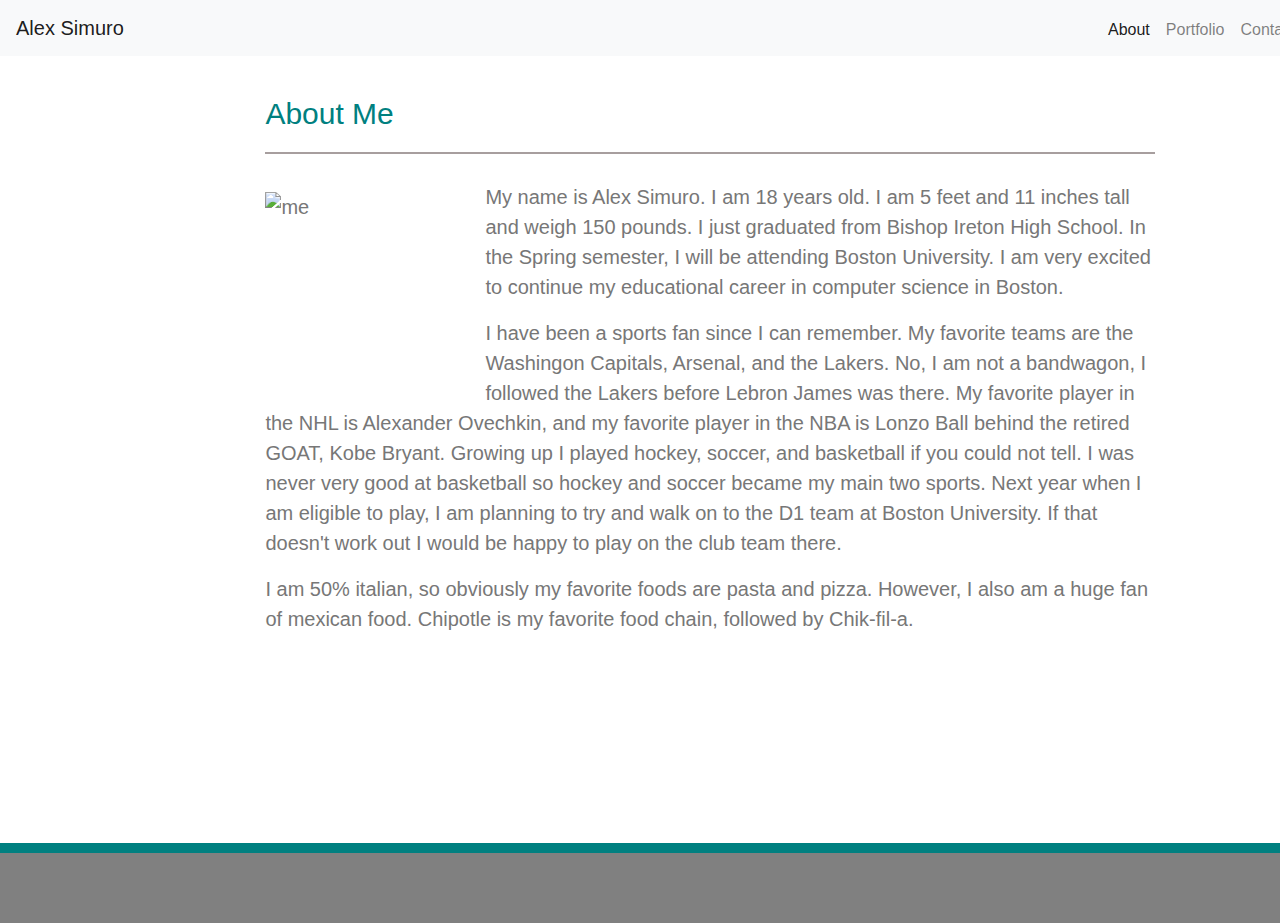
==== index.html @ 74d84649 "First edits on html. portfolio. and contact" ====
<!doctype html>
<html lang="en-us">
    <head>
            
            <meta charset="UTF-8">
            <title>My Portfolio</title>
        <link rel="stylesheet" href="https://stackpath.bootstrapcdn.com/bootstrap/4.3.1/css/bootstrap.min.css" integrity="sha384-ggOyR0iXCbMQv3Xipma34MD+dH/1fQ784/j6cY/iJTQUOhcWr7x9JvoRxT2MZw1T" crossorigin="anonymous">
        <link rel="stylesheet" type="text/css" href="style.css">
    </head>
    <style></style>
    <body>
        <nav class="navbar navbar-expand-lg navbar-light bg-light">
            <a class="navbar-brand" href="#">Alex Simuro</a>
            <button class="navbar-toggler" type="button" data-toggle="collapse" data-target="#navbarNavAltMarkup" aria-controls="navbarNavAltMarkup" aria-expanded="false" aria-label="Toggle navigation">
                <span class="navbar-toggler-icon"></span>
            </button>
            <div class="collapse navbar-collapse" id="navbarNavAltMarkup">
            <div class="navbar-nav">
                <a class="nav-item nav-link active" href="index.html">About <span class="sr-only">(current)</span></a> 
                <a class="nav-item nav-link" href="portfolio.html">Portfolio</a> 
                <a class="nav-item nav-link" href="contact.html">Contact</a> 
               
            </div>
            </div>
        </nav>
        <div class=text>
        <div class="container">
            <div class="row">
                <div class="col-12">
                    <h2>About Me</h2>
                </div>
            </div>
            <div class="row">
                <div class="col-12">
                    <img id="me" src="../Basic-Portfolio/assets/images/WIN_20190909_09_55_27_Pro.jpg" alt="me">
                    <p>My name is Alex Simuro. I am 18 years old. I am 5 feet and 11 inches tall and weigh 150 pounds. I just graduated from Bishop Ireton High School. In the Spring semester, I will be attending Boston University. I am very excited to continue my educational career in computer science in Boston.</p>
                    <p> I have been a sports fan since I can remember. My favorite teams are the Washingon Capitals, Arsenal, and the Lakers. No, I am not a bandwagon, I followed the Lakers before Lebron James was there. My favorite player in the NHL is Alexander Ovechkin, and my favorite player in the NBA is Lonzo Ball behind the retired GOAT, Kobe Bryant.
                        Growing up I played hockey, soccer, and basketball if you could not tell. I was never very good at basketball so hockey and soccer became my main two sports. Next year when I am eligible to play, I am planning to try and walk on to the D1 team at Boston University. If that doesn't work out I would be happy to play on the club team there.  </p>
                    <p>I am 50% italian, so obviously my favorite foods are pasta and pizza. However, I also am a huge fan of mexican food. Chipotle is my favorite food chain, followed by Chik-fil-a.  </p>
                </div>
            </div>
        </div>
        </div>
        <footer></footer>   
    </body>
</html>
---- style.css ----
.container{
margin-left: 0px;

}

footer{
    background: grey;
    border-top: 10px solid teal;
    clear:both;
    margin-top: 15%;
    height:80px;
}

.row{
    width:920px;
    margin-left: 0px;
    margin-left: 5px;
    margin-top: 20px;
    background-color:white;
}

#me{
    float:left;
    height: 200px;
    width: 200px;
    margin-top: 10px;
    margin-right: 20px;
    margin-bottom: 5px;
    object-fit:cover;
    object-position: center;
}

.navbar-nav{
overflow: hidden;
  position: absolute;
  top: 10px;
  left:1100px;
}

h2{
    color:teal;
    clear:both;
    background: white;
    padding:20px 0px 20px 0px;
    border-bottom: 2px solid rgb(167, 158, 158);
    font-size:30px;
}

body{
    font-family: 'Arial', 'Helvetica Neue', Helvetica, sans-serif;
    background-image: url('../Basic-Portfolio/assets/images/trees.png'); 
    background-repeat: repeat; 
    border-color: #ddd;
    color: #777;
}

.text{
    background: white;
    margin-left: 18%;
    width: 960px;
    height: 575px;
    font-size: 20px;
}

.btn{
    background:teal;
    margin-bottom: 20px;
    width: 100px;
    height:50px;
    font-size: 15px;
    color:white;
}

.pic{
    width:200px;
    height:200px;
    z-index:1;
    object-fit:cover;
    object-position: center;
    overflow:auto;
    }

    .gridLabel{
        position: absolute;
        z-index: 2;
        margin: 0 auto;
        left:20;
        right: 20;        
        text-align: center;
        top: 70%;
        background: teal;
        font-family: Arial,sans-serif;
        color: #fff;
        width: 200px;
        padding: 10px;
        font-size: 15px;
    }
.text2{
    background: white;
    margin-left: 18%;
    width: 960px;
    height: 775px;
    font-size: 20px;
}
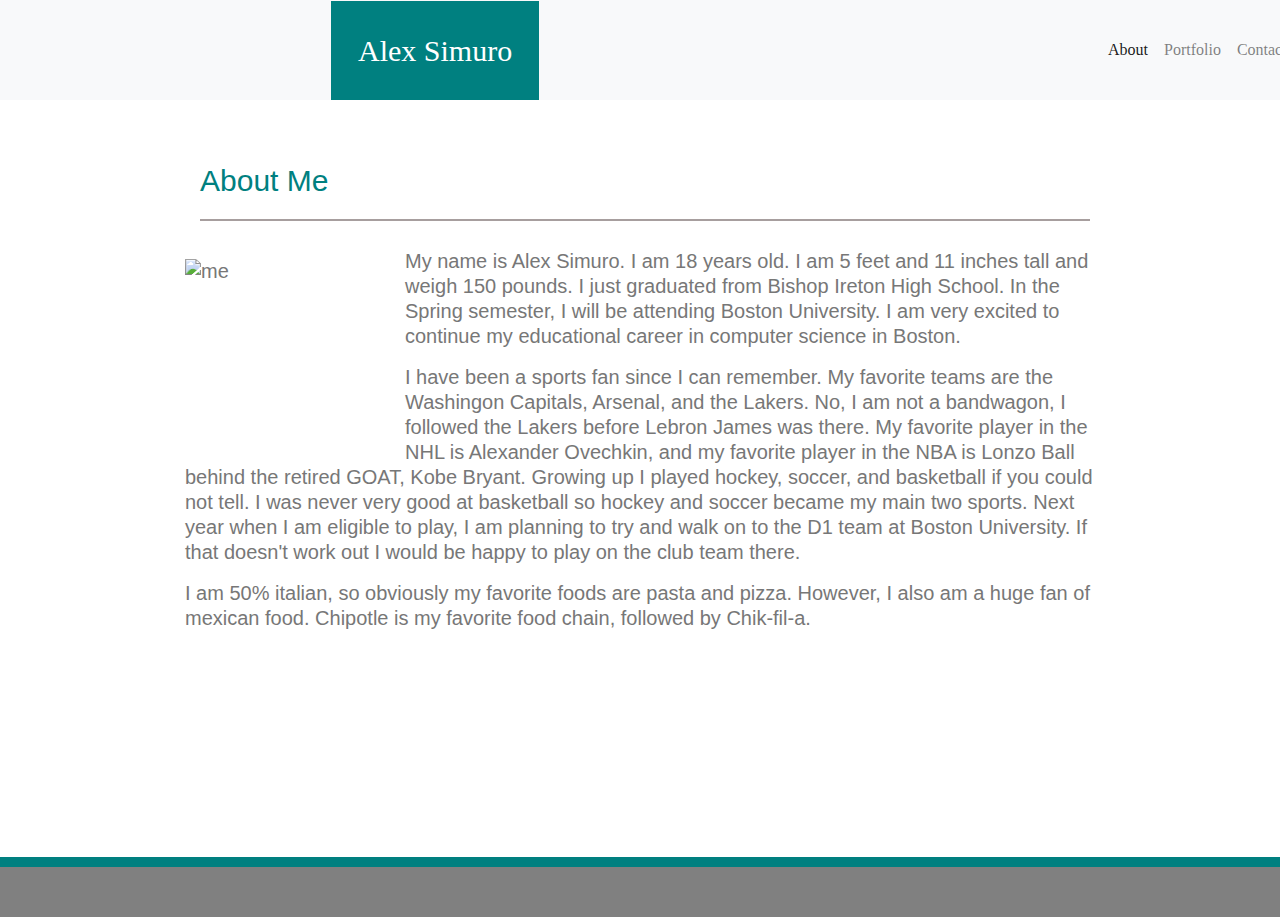
==== commit aa12ba2d: "responsive" ====
--- a/index.html
+++ b/index.html
@@ -10,7 +10,7 @@
     <style></style>
     <body>
         <nav class="navbar navbar-expand-lg navbar-light bg-light">
-            <a class="navbar-brand" href="#">Alex Simuro</a>
+            <a class="navbar-brand">Alex Simuro</a>
             <button class="navbar-toggler" type="button" data-toggle="collapse" data-target="#navbarNavAltMarkup" aria-controls="navbarNavAltMarkup" aria-expanded="false" aria-label="Toggle navigation">
                 <span class="navbar-toggler-icon"></span>
             </button>
@@ -23,7 +23,7 @@
             </div>
             </div>
         </nav>
-        <div class=text>
+        <!-- <div class=text> -->
         <div class="container">
             <div class="row">
                 <div class="col-12">
@@ -31,7 +31,7 @@
                 </div>
             </div>
             <div class="row">
-                <div class="col-12">
+                <div class="col-xs-3 col-m-12">
                     <img id="me" src="../Basic-Portfolio/assets/images/WIN_20190909_09_55_27_Pro.jpg" alt="me">
                     <p>My name is Alex Simuro. I am 18 years old. I am 5 feet and 11 inches tall and weigh 150 pounds. I just graduated from Bishop Ireton High School. In the Spring semester, I will be attending Boston University. I am very excited to continue my educational career in computer science in Boston.</p>
                     <p> I have been a sports fan since I can remember. My favorite teams are the Washingon Capitals, Arsenal, and the Lakers. No, I am not a bandwagon, I followed the Lakers before Lebron James was there. My favorite player in the NHL is Alexander Ovechkin, and my favorite player in the NBA is Lonzo Ball behind the retired GOAT, Kobe Bryant.
@@ -40,7 +40,7 @@
                 </div>
             </div>
         </div>
-        </div>
-        <footer></footer>   
+        <!-- </div> -->
+        <footer>   
     </body>
 </html>--- a/style.css
+++ b/style.css
@@ -1,5 +1,14 @@
 .container{
-margin-left: 0px;
+padding: 15px;
+background: white;
+width: 960px;
+height: 545px;
+font-size: 20px;
+line-height:25px;
+padding: 10px 20px 5px 20px;
+margin-top:20px;
+overflow:auto; 
+align-content:center;
 
 }
 
@@ -8,7 +17,7 @@
     border-top: 10px solid teal;
     clear:both;
     margin-top: 15%;
-    height:80px;
+    height:60px;
 }
 
 .row{
@@ -17,6 +26,7 @@
     margin-left: 5px;
     margin-top: 20px;
     background-color:white;
+    width: 100%;
 }
 
 #me{
@@ -33,15 +43,16 @@
 .navbar-nav{
 overflow: hidden;
   position: absolute;
-  top: 10px;
+  top: 30px;
   left:1100px;
+  font-family: 'Georgia', Times, "Times New Roman", serif;
 }
 
 h2{
     color:teal;
     clear:both;
     background: white;
-    padding:20px 0px 20px 0px;
+    padding:0px 0px 20px 0px;
     border-bottom: 2px solid rgb(167, 158, 158);
     font-size:30px;
 }
@@ -52,14 +63,6 @@
     background-repeat: repeat; 
     border-color: #ddd;
     color: #777;
-}
-
-.text{
-    background: white;
-    margin-left: 18%;
-    width: 960px;
-    height: 575px;
-    font-size: 20px;
 }
 
 .btn{
@@ -101,4 +104,23 @@
     width: 960px;
     height: 775px;
     font-size: 20px;
-}+}
+
+  .navbar{
+      height:100px;
+      background:white;
+      background: #ffffff;
+      border-color: #ccc;
+      font-family: 'Georgia', Times, "Times New Roman", serif;
+      color:white;
+  }
+
+  .navbar-brand{
+    margin-left: 315px;
+    background: teal;
+    padding:27px;
+    font-size: 30px;
+    color:white;
+    font-family: 'Georgia', Times, "Times New Roman", serif;
+
+  }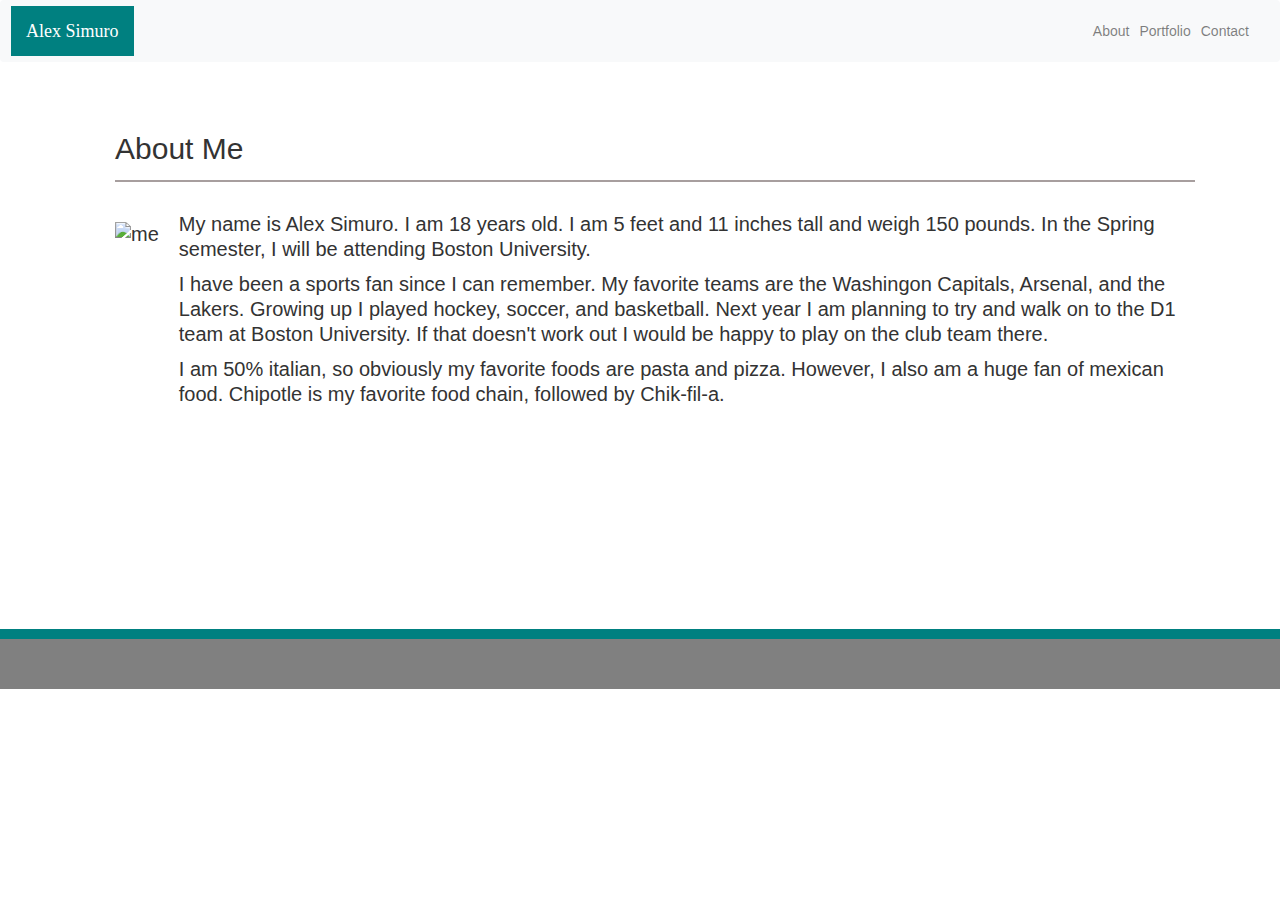
==== commit 8f200be0: "Finsih. couldnt figure out navbar responsiveness" ====
--- a/index.html
+++ b/index.html
@@ -6,24 +6,32 @@
             <title>My Portfolio</title>
         <link rel="stylesheet" href="https://stackpath.bootstrapcdn.com/bootstrap/4.3.1/css/bootstrap.min.css" integrity="sha384-ggOyR0iXCbMQv3Xipma34MD+dH/1fQ784/j6cY/iJTQUOhcWr7x9JvoRxT2MZw1T" crossorigin="anonymous">
         <link rel="stylesheet" type="text/css" href="style.css">
+        <meta name="viewport" content="width=device-width, initial-scale=1">
+        <meta name="viewport" content="width=device-width, initial-scale=1">
+        <link rel="stylesheet" href="https://maxcdn.bootstrapcdn.com/bootstrap/3.4.0/css/bootstrap.min.css">
+        <script src="https://ajax.googleapis.com/ajax/libs/jquery/3.4.1/jquery.min.js"></script>
+        <script src="https://maxcdn.bootstrapcdn.com/bootstrap/3.4.0/js/bootstrap.min.js"></script>
     </head>
     <style></style>
     <body>
-        <nav class="navbar navbar-expand-lg navbar-light bg-light">
-            <a class="navbar-brand">Alex Simuro</a>
-            <button class="navbar-toggler" type="button" data-toggle="collapse" data-target="#navbarNavAltMarkup" aria-controls="navbarNavAltMarkup" aria-expanded="false" aria-label="Toggle navigation">
-                <span class="navbar-toggler-icon"></span>
-            </button>
-            <div class="collapse navbar-collapse" id="navbarNavAltMarkup">
-            <div class="navbar-nav">
-                <a class="nav-item nav-link active" href="index.html">About <span class="sr-only">(current)</span></a> 
-                <a class="nav-item nav-link" href="portfolio.html">Portfolio</a> 
-                <a class="nav-item nav-link" href="contact.html">Contact</a> 
                
-            </div>
-            </div>
-        </nav>
-        <!-- <div class=text> -->
+            <nav class="navbar navbar-expand-lg navbar-light bg-light">
+                    <a class="navbar-brand">Alex Simuro</a>
+                     <div class="collapse navbar-collapse" id="navbarNav">
+                            <ul class="nav navbar-nav ml-auto w-100 justify-content-end">
+                                    <li class="nav-item">
+                                        <a class="nav-link" href="index.html">About</a>
+                                    </li>
+                                    <li class="nav-item">
+                                        <a class="nav-link" href="portfolio.html"> Portfolio</a>
+                                    </li>
+                                    <li class="nav-item">
+                                        <a class="nav-link" href="contact.html"> Contact</a>
+                                    </li>
+                                </ul>
+                </div>
+              </nav>
+
         <div class="container">
             <div class="row">
                 <div class="col-12">
@@ -31,16 +39,18 @@
                 </div>
             </div>
             <div class="row">
-                <div class="col-xs-3 col-m-12">
+                <div class="col-xs-12 col-sm-12 col-m-12">
                     <img id="me" src="../Basic-Portfolio/assets/images/WIN_20190909_09_55_27_Pro.jpg" alt="me">
-                    <p>My name is Alex Simuro. I am 18 years old. I am 5 feet and 11 inches tall and weigh 150 pounds. I just graduated from Bishop Ireton High School. In the Spring semester, I will be attending Boston University. I am very excited to continue my educational career in computer science in Boston.</p>
-                    <p> I have been a sports fan since I can remember. My favorite teams are the Washingon Capitals, Arsenal, and the Lakers. No, I am not a bandwagon, I followed the Lakers before Lebron James was there. My favorite player in the NHL is Alexander Ovechkin, and my favorite player in the NBA is Lonzo Ball behind the retired GOAT, Kobe Bryant.
-                        Growing up I played hockey, soccer, and basketball if you could not tell. I was never very good at basketball so hockey and soccer became my main two sports. Next year when I am eligible to play, I am planning to try and walk on to the D1 team at Boston University. If that doesn't work out I would be happy to play on the club team there.  </p>
+                    <p>My name is Alex Simuro. I am 18 years old. I am 5 feet and 11 inches tall and weigh 150 pounds. In the Spring semester, I will be attending Boston University.</p>
+                    <p> I have been a sports fan since I can remember. My favorite teams are the Washingon Capitals, Arsenal, and the Lakers. Growing up I played hockey, soccer, and basketball. Next year I am planning to try and walk on to the D1 team at Boston University. If that doesn't work out I would be happy to play on the club team there.  </p>
                     <p>I am 50% italian, so obviously my favorite foods are pasta and pizza. However, I also am a huge fan of mexican food. Chipotle is my favorite food chain, followed by Chik-fil-a.  </p>
-                </div>
             </div>
         </div>
-        <!-- </div> -->
-        <footer>   
+        </div>
+        
+      
+        
+        
+        <footer></footer> 
     </body>
 </html>--- a/style.css
+++ b/style.css
@@ -1,14 +1,12 @@
-.container{
-padding: 15px;
+.container{ 
 background: white;
-width: 960px;
-height: 545px;
 font-size: 20px;
 line-height:25px;
-padding: 10px 20px 5px 20px;
+padding: 10px 10px 5px 20px;
 margin-top:20px;
 overflow:auto; 
-align-content:center;
+
+
 
 }
 
@@ -21,38 +19,37 @@
 }
 
 .row{
-    width:920px;
-    margin-left: 0px;
+
     margin-left: 5px;
+    margin-right: 5px;
     margin-top: 20px;
     background-color:white;
-    width: 100%;
+    width:100%;
+    float:right;
 }
 
 #me{
     float:left;
-    height: 200px;
-    width: 200px;
+     height: 200px;
+    max-width: 100%; 
     margin-top: 10px;
     margin-right: 20px;
-    margin-bottom: 5px;
+    margin-bottom: 10px;
     object-fit:cover;
     object-position: center;
 }
 
-.navbar-nav{
-overflow: hidden;
-  position: absolute;
-  top: 30px;
-  left:1100px;
-  font-family: 'Georgia', Times, "Times New Roman", serif;
+form{
+    height:auto;
+    max-width: 100%;
 }
+
 
 h2{
     color:teal;
     clear:both;
     background: white;
-    padding:0px 0px 20px 0px;
+    padding:0px 0px 15px 0px;
     border-bottom: 2px solid rgb(167, 158, 158);
     font-size:30px;
 }
@@ -75,52 +72,67 @@
 }
 
 .pic{
-    width:200px;
-    height:200px;
+    max-width: 100%;
+    height:400px;
     z-index:1;
     object-fit:cover;
     object-position: center;
     overflow:auto;
+    padding:5px;
     }
 
     .gridLabel{
         position: absolute;
-        z-index: 2;
-        margin: 0 auto;
-        left:20;
-        right: 20;        
+        z-index: 2;        
         text-align: center;
         top: 70%;
         background: teal;
         font-family: Arial,sans-serif;
         color: #fff;
-        width: 200px;
+        width: 94%;
         padding: 10px;
         font-size: 15px;
+        height:auto;
     }
-.text2{
-    background: white;
-    margin-left: 18%;
-    width: 960px;
-    height: 775px;
-    font-size: 20px;
-}
+
 
   .navbar{
-      height:100px;
+      /* height:100px;
       background:white;
-      background: #ffffff;
+      /* background: #ffffff; 
       border-color: #ccc;
       font-family: 'Georgia', Times, "Times New Roman", serif;
+      color:white; */
+      position: static;
       color:white;
   }
 
-  .navbar-brand{
-    margin-left: 315px;
+   .navbar-brand{
     background: teal;
-    padding:27px;
+    padding:25px 60px 25px 60px;
     font-size: 30px;
-    color:white;
     font-family: 'Georgia', Times, "Times New Roman", serif;
+   }
 
-  }+  a:link {
+    text-decoration: none;
+    color: grey
+}  
+
+  a:visited {
+    color: rgb(163, 159, 160);
+    background-color: transparent;
+     text-decoration: none; 
+  }
+  
+  a:hover {
+    color: rgb(70, 69, 69);
+    background-color: transparent;
+    text-decoration: none;
+  }
+  
+  a:active {
+    color: rgb(82, 82, 82);
+    background-color: transparent;
+    text-decoration: none;
+  }
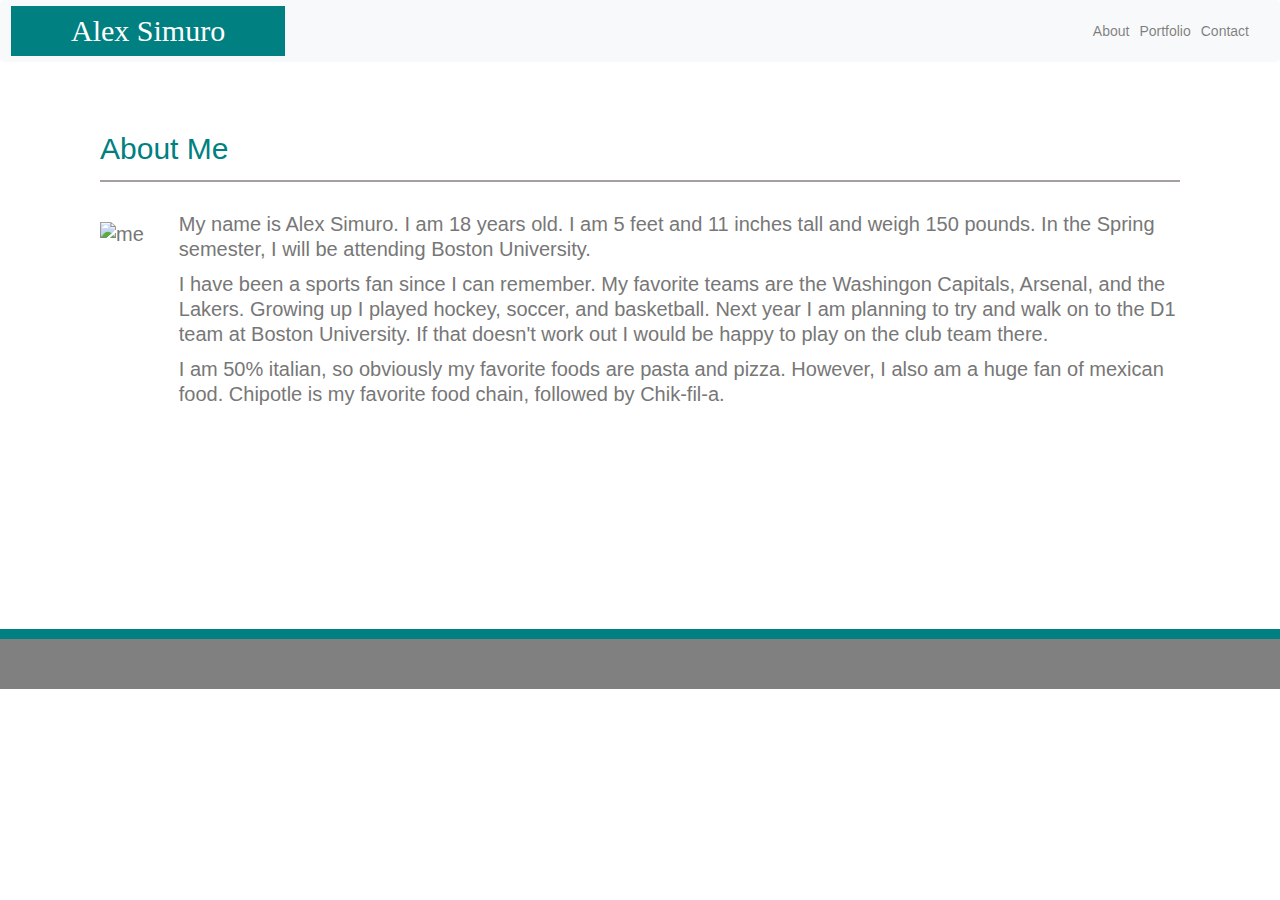
==== commit 5da6fc5d: "final css edits" ====
--- a/index.html
+++ b/index.html
@@ -5,12 +5,13 @@
             <meta charset="UTF-8">
             <title>My Portfolio</title>
         <link rel="stylesheet" href="https://stackpath.bootstrapcdn.com/bootstrap/4.3.1/css/bootstrap.min.css" integrity="sha384-ggOyR0iXCbMQv3Xipma34MD+dH/1fQ784/j6cY/iJTQUOhcWr7x9JvoRxT2MZw1T" crossorigin="anonymous">
-        <link rel="stylesheet" type="text/css" href="style.css">
         <meta name="viewport" content="width=device-width, initial-scale=1">
         <meta name="viewport" content="width=device-width, initial-scale=1">
         <link rel="stylesheet" href="https://maxcdn.bootstrapcdn.com/bootstrap/3.4.0/css/bootstrap.min.css">
         <script src="https://ajax.googleapis.com/ajax/libs/jquery/3.4.1/jquery.min.js"></script>
         <script src="https://maxcdn.bootstrapcdn.com/bootstrap/3.4.0/js/bootstrap.min.js"></script>
+        <link rel="stylesheet" type="text/css" href="style.css">
+
     </head>
     <style></style>
     <body>
--- a/style.css
+++ b/style.css
@@ -33,7 +33,7 @@
      height: 200px;
     max-width: 100%; 
     margin-top: 10px;
-    margin-right: 20px;
+    margin-right: 35px;
     margin-bottom: 10px;
     object-fit:cover;
     object-position: center;
@@ -97,21 +97,20 @@
 
 
   .navbar{
-      /* height:100px;
-      background:white;
-      /* background: #ffffff; 
-      border-color: #ccc;
-      font-family: 'Georgia', Times, "Times New Roman", serif;
-      color:white; */
+
       position: static;
       color:white;
   }
 
    .navbar-brand{
     background: teal;
-    padding:25px 60px 25px 60px;
+    padding:15px 60px 25px 60px;
     font-size: 30px;
     font-family: 'Georgia', Times, "Times New Roman", serif;
+   }
+
+   form{
+       color:#777
    }
 
   a:link {
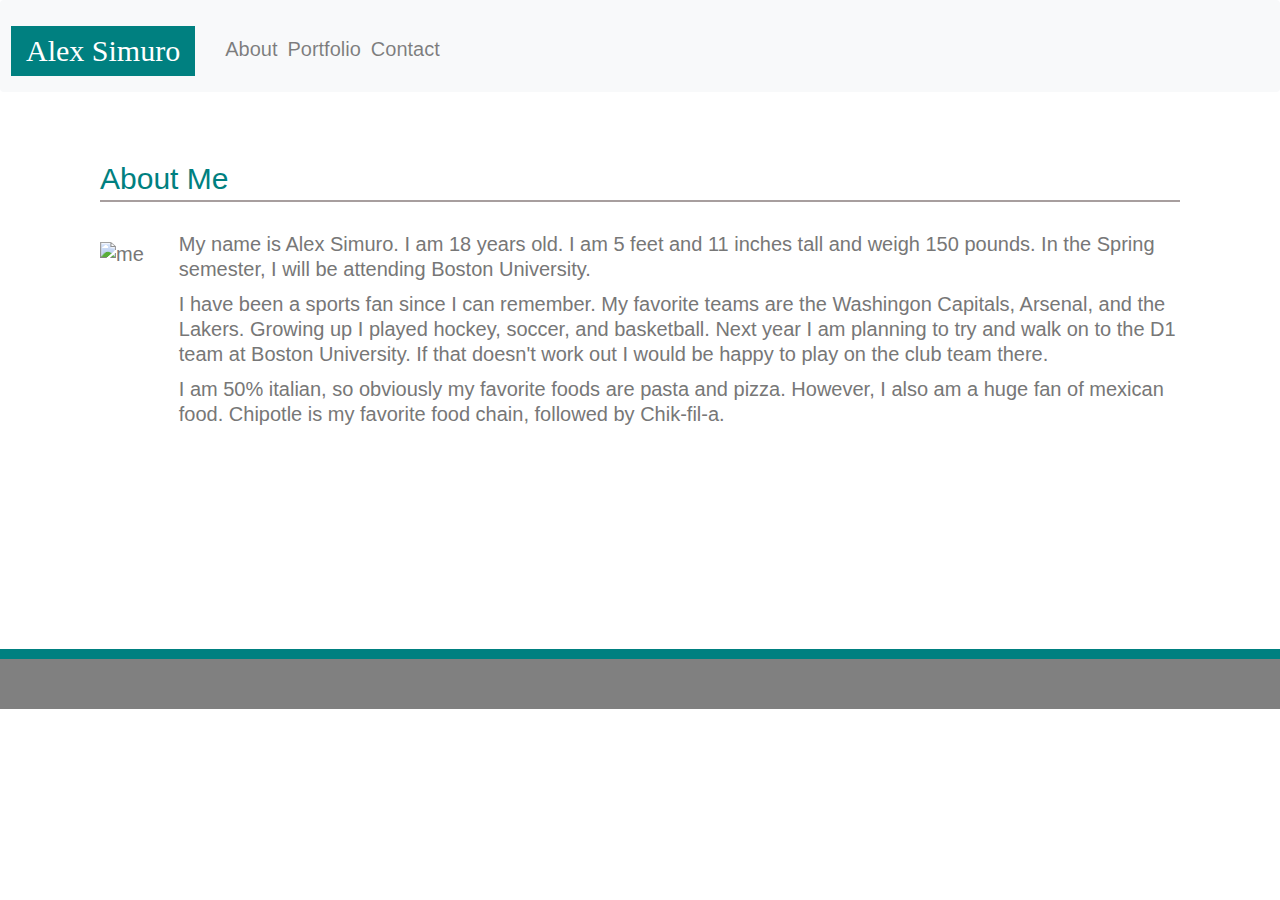
==== commit ac6cc8b0: "updated" ====
--- a/index.html
+++ b/index.html
@@ -16,20 +16,23 @@
     <style></style>
     <body>
                
-            <nav class="navbar navbar-expand-lg navbar-light bg-light">
-                    <a class="navbar-brand">Alex Simuro</a>
-                     <div class="collapse navbar-collapse" id="navbarNav">
-                            <ul class="nav navbar-nav ml-auto w-100 justify-content-end">
-                                    <li class="nav-item">
-                                        <a class="nav-link" href="index.html">About</a>
-                                    </li>
-                                    <li class="nav-item">
-                                        <a class="nav-link" href="portfolio.html"> Portfolio</a>
-                                    </li>
-                                    <li class="nav-item">
-                                        <a class="nav-link" href="contact.html"> Contact</a>
-                                    </li>
-                                </ul>
+              <nav class="navbar navbar-expand-lg navbar-light bg-light">
+                <h1 class="navbar-brand" id="name">Alex Simuro</h1>
+                <button class="navbar-toggler" type="button" data-toggle="collapse" data-target="#navbarNavDropdown" aria-controls="navbarNavDropdown" aria-expanded="false" aria-label="Toggle navigation">
+                  <span class="navbar-toggler-icon"></span>
+                </button>
+                <div class="collapse navbar-collapse" id="navbarNavDropdown">
+                  <ul class="navbar-nav">
+                    <li class="nav-item">
+                      <a class="nav-link" href="index.html">About</a>
+                    </li>
+                    <li class="nav-item">
+                      <a class="nav-link" href="portfolio.html">Portfolio</a>
+                    </li>
+                    <li class="nav-item">
+                      <a class="nav-link" href="contact.html">Contact</a>
+                    </li>
+                  </ul>
                 </div>
               </nav>
 
--- a/style.css
+++ b/style.css
@@ -49,7 +49,7 @@
     color:teal;
     clear:both;
     background: white;
-    padding:0px 0px 15px 0px;
+    padding:0px 0px 5px 0px;
     border-bottom: 2px solid rgb(167, 158, 158);
     font-size:30px;
 }
@@ -82,31 +82,37 @@
     }
 
     .gridLabel{
-        position: absolute;
         z-index: 2;        
         text-align: center;
-        top: 70%;
-        background: teal;
+        top: 85%;
         font-family: Arial,sans-serif;
         color: #fff;
-        width: 94%;
-        padding: 10px;
-        font-size: 15px;
+        font-size: 25px;
         height:auto;
+        background:teal;
+        border:3px solid black;
     }
-
+.label:link{
+    color:white;
+}
+.label:hover{
+    font-weight: 900;
+}
 
   .navbar{
 
       position: static;
       color:white;
   }
+  #name{
+      color:white;
+  }
 
    .navbar-brand{
     background: teal;
-    padding:15px 60px 25px 60px;
     font-size: 30px;
     font-family: 'Georgia', Times, "Times New Roman", serif;
+    color: white;
    }
 
    form{
@@ -115,23 +121,15 @@
 
   a:link {
     text-decoration: none;
-    color: grey
+    color: grey;
+    font-size:20px;
+    margin-top:5px;
 }  
-
-  a:visited {
-    color: rgb(163, 159, 160);
-    background-color: transparent;
-     text-decoration: none; 
-  }
   
   a:hover {
-    color: rgb(70, 69, 69);
+    color: rgb(12, 7, 7);
     background-color: transparent;
     text-decoration: none;
   }
   
-  a:active {
-    color: rgb(82, 82, 82);
-    background-color: transparent;
-    text-decoration: none;
-  }
+
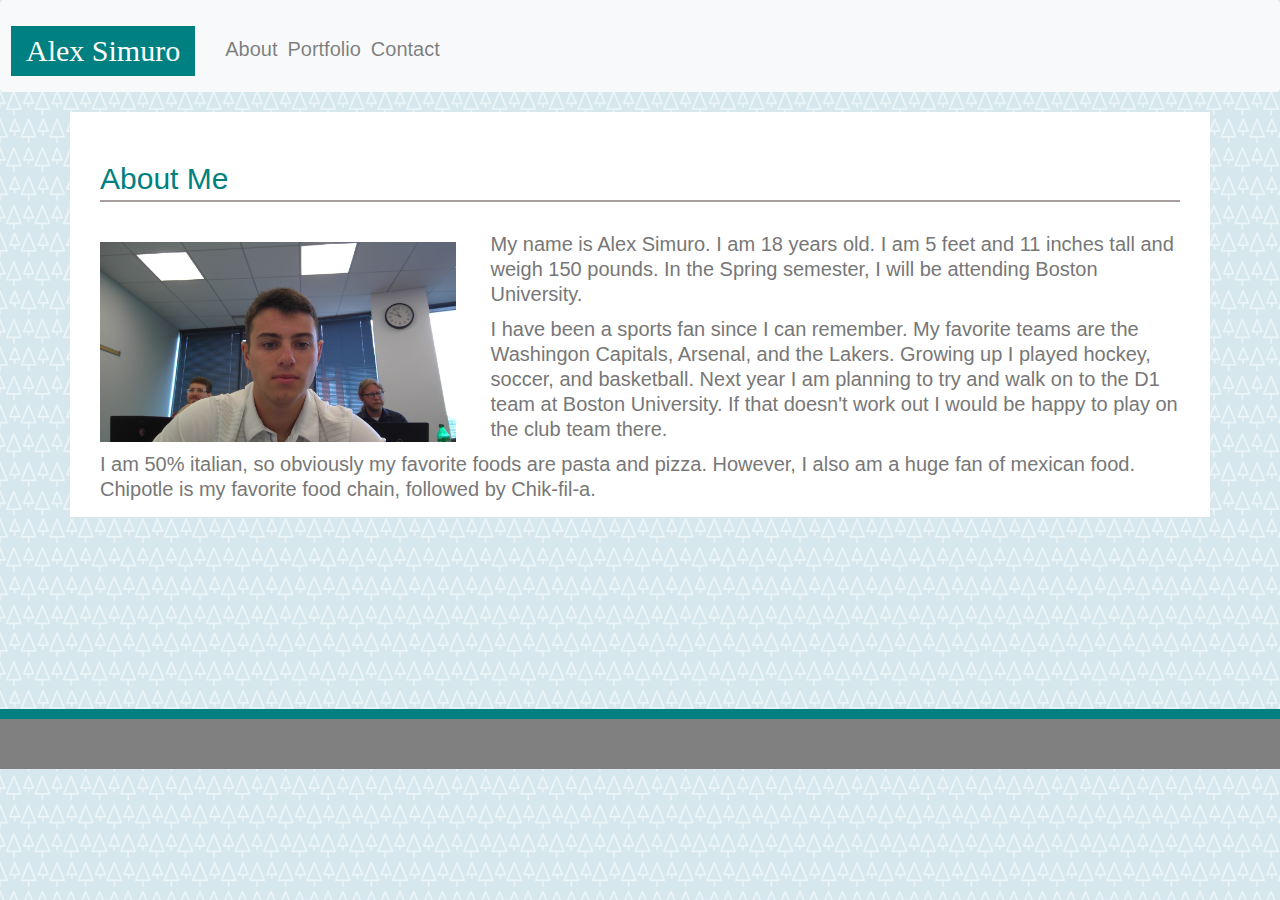
==== commit 443cc66e: "updated picture links" ====
--- a/index.html
+++ b/index.html
@@ -44,7 +44,7 @@
             </div>
             <div class="row">
                 <div class="col-xs-12 col-sm-12 col-m-12">
-                    <img id="me" src="../Basic-Portfolio/assets/images/WIN_20190909_09_55_27_Pro.jpg" alt="me">
+                    <img id="me" src="images/WIN_20190909_09_55_27_Pro.jpg" alt="me">
                     <p>My name is Alex Simuro. I am 18 years old. I am 5 feet and 11 inches tall and weigh 150 pounds. In the Spring semester, I will be attending Boston University.</p>
                     <p> I have been a sports fan since I can remember. My favorite teams are the Washingon Capitals, Arsenal, and the Lakers. Growing up I played hockey, soccer, and basketball. Next year I am planning to try and walk on to the D1 team at Boston University. If that doesn't work out I would be happy to play on the club team there.  </p>
                     <p>I am 50% italian, so obviously my favorite foods are pasta and pizza. However, I also am a huge fan of mexican food. Chipotle is my favorite food chain, followed by Chik-fil-a.  </p>
--- a/style.css
+++ b/style.css
@@ -56,7 +56,7 @@
 
 body{
     font-family: 'Arial', 'Helvetica Neue', Helvetica, sans-serif;
-    background-image: url('../Basic-Portfolio/assets/images/trees.png'); 
+    background-image: url('images/trees.png'); 
     background-repeat: repeat; 
     border-color: #ddd;
     color: #777;
